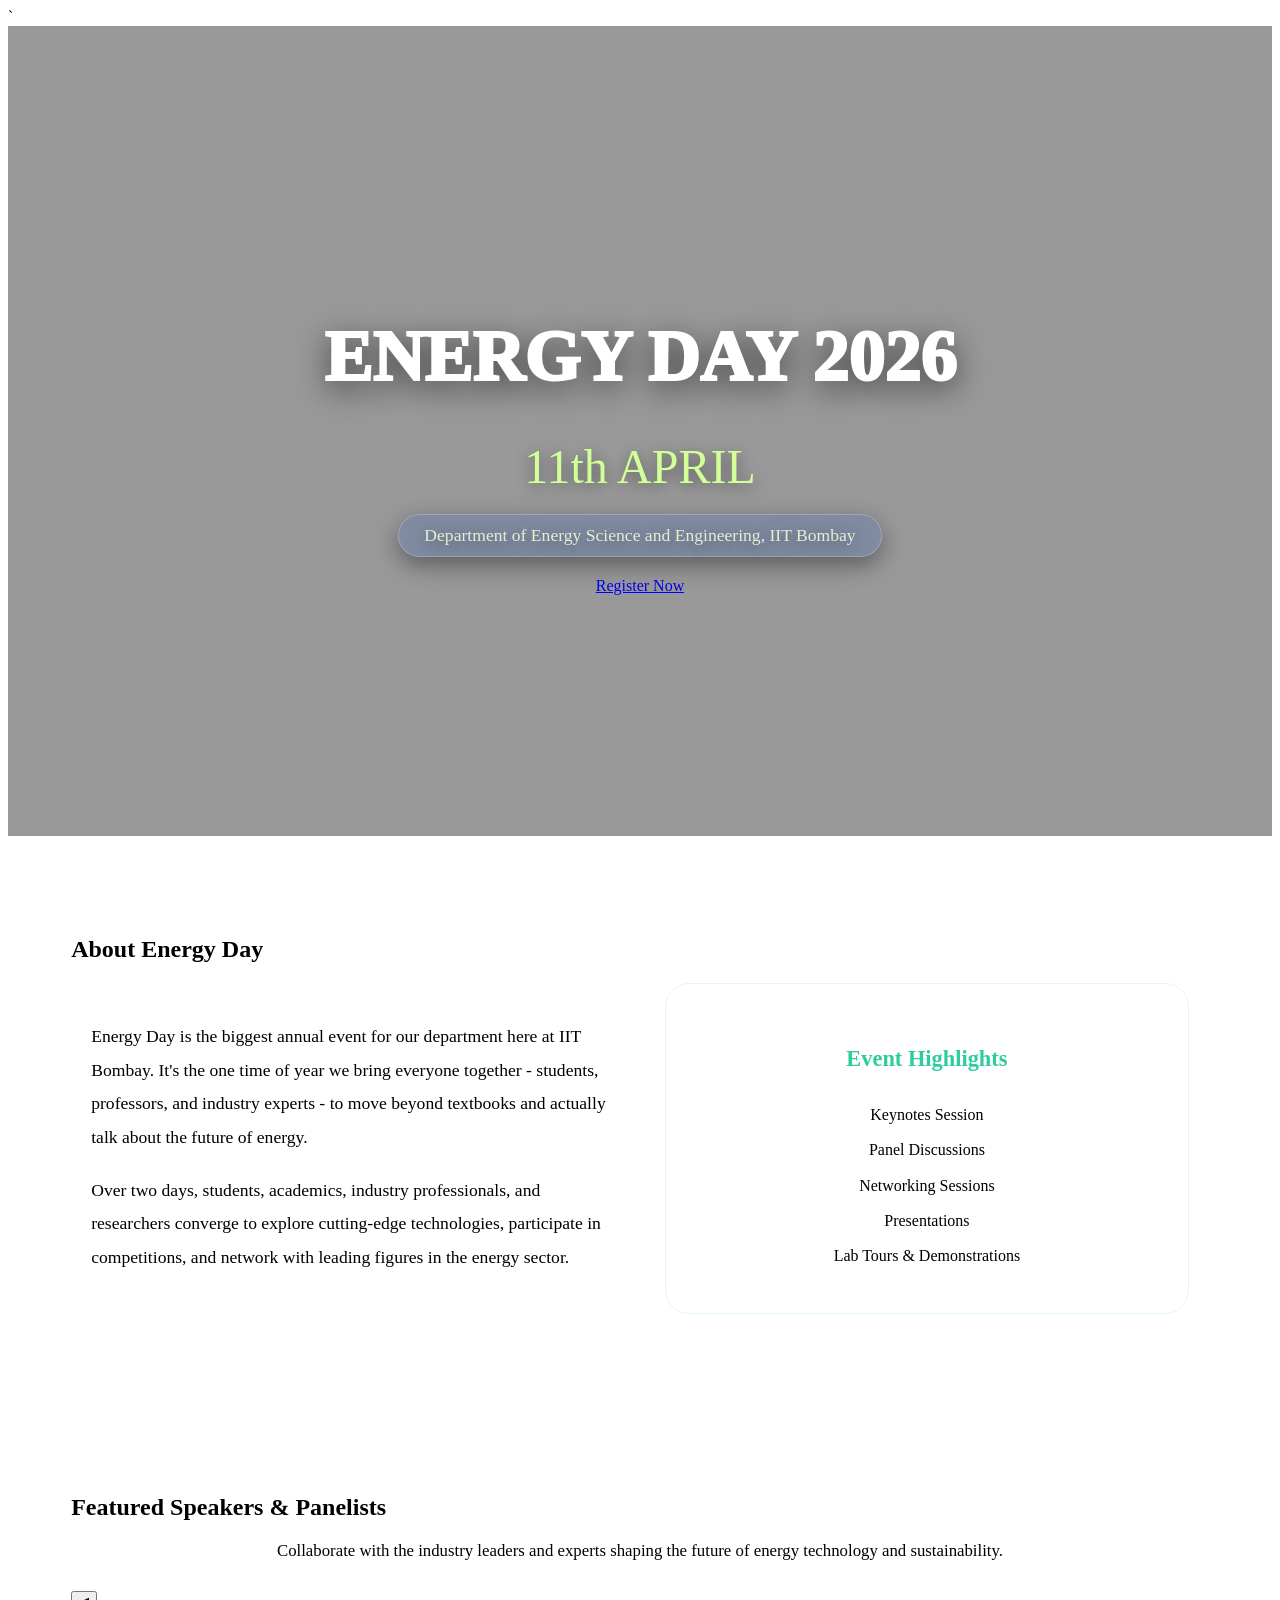
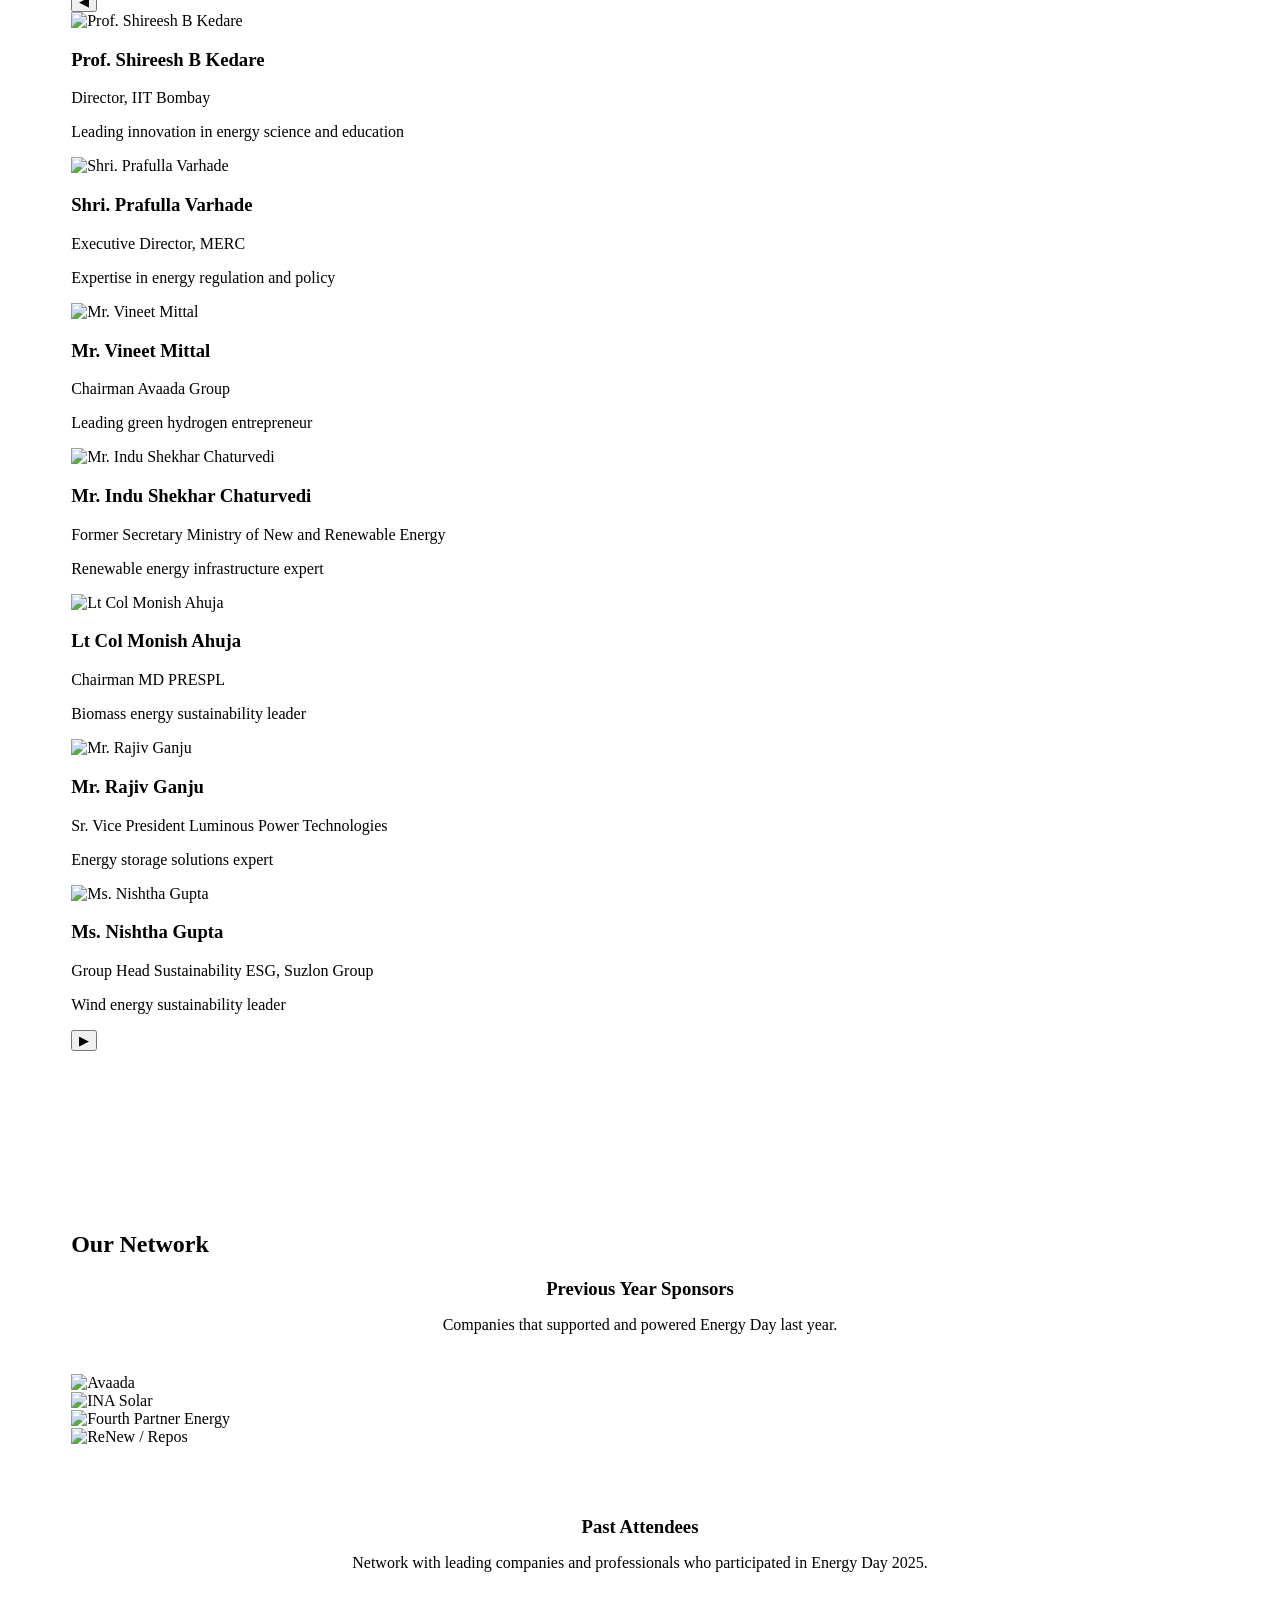
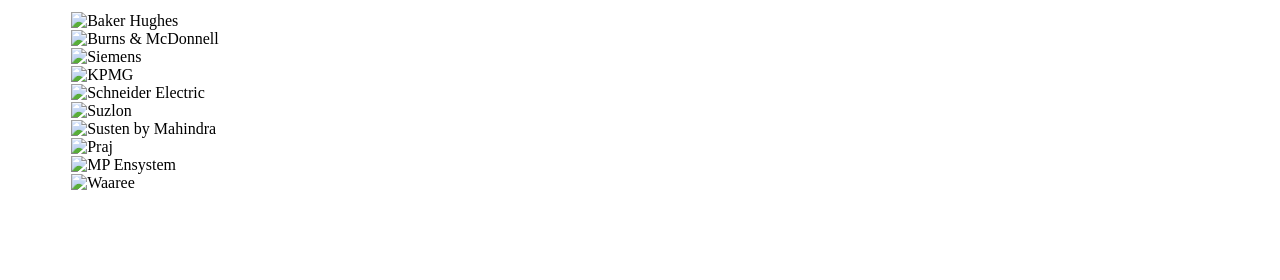
==== index.html @ 534e3291 "Add files via upload" ====
`<!DOCTYPE html>
<html lang="en">
<head>
    <meta charset="UTF-8">
    <meta name="viewport" content="width=device-width, initial-scale=1.0">
    <title>Energy Day 2026 | Home</title>
    <link rel="stylesheet" href="css/style.css">
    <link rel="stylesheet" href="https://cdnjs.cloudflare.com/ajax/libs/font-awesome/6.0.0/css/all.min.css">
    <link href="https://unpkg.com/aos@2.3.1/dist/aos.css" rel="stylesheet">
    <style>
        /* Hero Section */
        .hero {
            height: 90vh;
            position: relative;
            display: flex;
            flex-direction: column;
            justify-content: center;
            align-items: center;
            text-align: center;
            overflow: hidden;
            color: white;
        }

        .hero-video {
            position: absolute;
            top: 0;
            left: 0;
            width: 100%;
            height: 100%;
            object-fit: cover;
            z-index: 1;
        }

        .hero-overlay {
            position: absolute;
            top: 0;
            left: 0;
            width: 100%;
            height: 100%;
            background: rgba(0, 0, 0, 0.4);
            z-index: 2;
        }

        .hero-content {
            position: relative;
            z-index: 3;
            padding: 0 20px;
        }

        .hero-title {
            font-size: 4.5rem;
            margin-bottom: 15px;
            font-weight: 1000;
            text-shadow: 0 8px 32px rgba(0, 0, 0, 0.6);
        }

        .hero-date {
            color: #d2ff96;
            margin-bottom: 20px;
            font-size: 3rem;
            font-weight: 500;
            text-shadow: 0 4px 16px rgba(0, 0, 0, 0.5);
        }

        .hero-department {
            background: rgba(113, 131, 168, 0.6);
            backdrop-filter: blur(8px);
            -webkit-backdrop-filter: blur(8px);
            border: 1px solid rgba(233, 243, 240, 0.25);
            box-shadow: 0 8px 24px rgba(0, 0, 0, 0.4);
            color: rgb(226, 240, 207);
            font-size: 1.1rem;
            text-shadow: 0 4px 16px rgba(0, 0, 0, 0.5);
            display: table;
            margin: 0 auto 20px auto;
            padding: 10px 25px;
            border-radius: 50px;
            max-width: 800px;
            text-align: center;
        }

        .btn-register {
            background-color: #10b981;
            color: #064e3b;
            font-weight: 600;
            text-decoration: none;
            display: inline-block;
            padding: 12px 28px;
            border-radius: 12px;
            border: none;
            transition: all 0.3s ease;
            margin-top: 40px;
        }

        .btn-register:hover {
            background-color: #065f46;
            color: #ffffff;
        }

        /* About Section */
        .about-section {
            background: var(--section-grad);
            padding: 80px 5%;
        }

        .about-grid {
            display: grid;
            grid-template-columns: 1fr 1fr;
            gap: 50px;
            align-items: center;
            max-width: 1200px;
            margin: 0 auto;
            padding: 0 20px;
        }

        .about-text {
            font-size: 1.1rem;
            color: var(--text-main);
            line-height: 1.9;
            margin-bottom: 20px;
        }

        .highlights-card {
            background: var(--card-bg);
            padding: 40px;
            border-radius: 24px;
            border: 1px solid rgba(46, 204, 156, 0.15);
            box-shadow: var(--shadow);
        }

        .highlights-title {
            color: #2ecc9c;
            text-align: center;
            margin-bottom: 25px;
            font-size: 1.4rem;
        }

        .highlights-list {
            color: var(--text-main);
            text-align: center;
            line-height: 2.2;
            font-size: 1rem;
            list-style: none;
            padding: 0;
            margin: 0 auto;
        }

        /* Speakers Section */
        .speakers-section {
            padding: 80px 5%;
        }

        .speakers-intro {
            text-align: center;
            color: var(--text-muted);
            max-width: 800px;
            margin: 0 auto 30px;
            font-size: 1.05rem;
        }

        /* Network Section */
        .connect-section {
            padding: 80px 5%;
        }

        .subsection-title {
            text-align: center;
            margin-bottom: 15px;
        }

        .section-desc {
            text-align: center;
            color: var(--text-muted);
            margin-bottom: 40px;
        }

        /* Responsive */
        @media (max-width: 768px) {
            .hero-title {
                font-size: 2.5rem !important;
            }
            .hero-date {
                font-size: 1.3rem !important;
            }
            .hero-department {
                font-size: 0.95rem !important;
            }
            .about-grid {
                grid-template-columns: 1fr !important;
                gap: 30px !important;
            }
            .about-text {
                font-size: 1rem !important;
            }
        }

        @media (max-width: 480px) {
            .hero {
                height: 80vh !important;
            }
            .hero-title {
                font-size: 1.5rem !important;
                line-height: 1.3;
                margin-bottom: 12px;
            }
            .hero-date {
                font-size: 1rem !important;
                margin-bottom: 15px;
            }
            .hero-department {
                font-size: 0.85rem !important;
                line-height: 1.5;
                max-width: 95% !important;
            }
            .btn-register {
                font-size: 0.9rem;
                padding: 10px 24px;
            }
            .highlights-card {
                padding: 25px !important;
            }
            .highlights-title {
                font-size: 1.2rem !important;
            }
            .highlights-list {
                font-size: 0.9rem !important;
            }
        }
    </style>
</head>
<body>
    <div id="site-header"></div>

    <header class="hero">
        <video class="hero-video" autoplay loop muted playsinline preload="metadata"
            src="./assets/images/background home page video .mp4">
        </video>

        <div class="hero-overlay"></div>

        <div class="hero-content">
            <h1 class="hero-title" data-aos="fade-up">
                ENERGY DAY 2026
            </h1>
            
            <h2 class="hero-date" data-aos="fade-up" data-aos-delay="100">
                11th APRIL
            </h2>

            <p class="hero-department" data-aos="fade-up" data-aos-delay="200">
                Department of Energy Science and Engineering, IIT Bombay
            </p>

            
            <div data-aos="fade-up" data-aos-delay="400">
                <a href="register.html" class="btn">
                    Register Now
                </a>
            </div>
            
        </div>
    </header>

    <section class="about-section">
        <h2 class="section-title">About Energy Day</h2>
        <div class="about-grid">
            <div>
                <p class="about-text">
                    Energy Day is the biggest annual event for our department here at IIT Bombay. 
                    It's the one time of year we bring everyone together - students, professors, and industry experts - to move beyond textbooks and actually talk about the future of energy.                </p>
                <p class="about-text">
                    Over two days, students, academics, industry professionals, and
                    researchers converge to explore cutting-edge technologies,
                    participate in competitions, and network with leading figures in the
                    energy sector.
                </p>
            </div>
            <div class="highlights-card">
                <h3 class="highlights-title">Event Highlights</h3>
                <ul class="highlights-list">
                    <li>Keynotes Session</li>
                    <li>Panel Discussions</li>
                    <li>Networking Sessions</li>
                    <li>Presentations</li>
                    <li>Lab Tours & Demonstrations</li>
                </ul>
            </div>
        </div>
    </section>

    <section class="speakers-section">
        <h2 class="section-title">Featured Speakers & Panelists</h2>
        <p class="speakers-intro">
            Collaborate with the industry leaders and experts shaping the future of energy technology and sustainability.
        </p>
        <div class="speakers-carousel" data-aos="zoom-in-up">
            <button class="speakers-control speakers-prev" aria-label="Previous speakers" onclick="scrollSpeakers(-1)">
                &#9664;
            </button>
            <div class="speakers-wrapper" id="speakersWrapper">
                <div class="speaker-card">
                    <img src="./assets/images/SPEAKER LIST/PROF. SHIREESH B KEDARE.JPG" alt="Prof. Shireesh B Kedare">
                    <h3>Prof. Shireesh B Kedare</h3>
                    <p class="speaker-role">Director, IIT Bombay</p>
                    <p class="speaker-desc">Leading innovation in energy science and education</p>
                </div>
                <div class="speaker-card">
                    <img src="./assets/images/SPEAKER LIST/SHRI. PRAFULLA VARHADE.jpg" alt="Shri. Prafulla Varhade">
                    <h3>Shri. Prafulla Varhade</h3>
                    <p class="speaker-role">Executive Director, MERC</p>
                    <p class="speaker-desc">Expertise in energy regulation and policy</p>
                </div>
                <div class="speaker-card">
                    <img src="assets/images/SPEAKER LIST/MR. VINEET MITTAL.jfif" alt="Mr. Vineet Mittal">
                    <h3>Mr. Vineet Mittal</h3>
                    <p class="speaker-role">Chairman Avaada Group</p>
                    <p class="speaker-desc">Leading green hydrogen entrepreneur</p>
                </div>
                <div class="speaker-card">
                    <img src="./assets/images/SPEAKER LIST/MR. INDU SHEKHAR CHATURVED.jpg" alt="Mr. Indu Shekhar Chaturvedi">
                    <h3>Mr. Indu Shekhar Chaturvedi</h3>
                    <p class="speaker-role">Former Secretary Ministry of New and Renewable Energy</p>
                    <p class="speaker-desc">Renewable energy infrastructure expert</p>
                </div>
                <div class="speaker-card">
                    <img src="assets/images/SPEAKER LIST/Lt Col Monish Ahuja.jfif" alt="Lt Col Monish Ahuja">
                    <h3>Lt Col Monish Ahuja</h3>
                    <p class="speaker-role">Chairman MD PRESPL</p>
                    <p class="speaker-desc">Biomass energy sustainability leader</p>
                </div>
                <div class="speaker-card">
                    <img src="assets/images/SPEAKER LIST/MR.RAJIV GANJU.jfif" alt="Mr. Rajiv Ganju">
                    <h3>Mr. Rajiv Ganju</h3>
                    <p class="speaker-role">Sr. Vice President Luminous Power Technologies</p>
                    <p class="speaker-desc">Energy storage solutions expert</p>
                </div>
                <div class="speaker-card">
                    <img src="assets/images/SPEAKER LIST//MS. NISHTHA GUPTA.jfif" alt="Ms. Nishtha Gupta">
                    <h3>Ms. Nishtha Gupta</h3>
                    <p class="speaker-role">Group Head Sustainability ESG, Suzlon Group</p>
                    <p class="speaker-desc">Wind energy sustainability leader</p>
                </div>
            </div>
            <button class="speakers-control speakers-next" aria-label="Next speakers" onclick="scrollSpeakers(1)">
                &#9654;
            </button>
        </div>
    </section>

    <section class="connect-section">
        <h2 class="section-title">Our Network</h2>

        <h3 class="subsection-title">Previous Year Sponsors</h3>
        <p class="section-desc">
            Companies that supported and powered Energy Day last year.
        </p>

        <div class="sponsors-grid">
            <div class="card">
                <img src="assets/images/avaada.jfif" alt="Avaada">
            </div>
            <div class="card">
                <img src="assets/images/ina solar.png" alt="INA Solar">
            </div>
            <div class="card">
                <img src="assets/images/fourth parter energy.jfif" alt="Fourth Partner Energy">
            </div>
            <div class="card">
                <img src="assets/images/repos.png" alt="ReNew / Repos">
            </div>
        </div>

        <h3 class="subsection-title" style="margin-top: 70px;">Past Attendees</h3>
        <p class="section-desc">
            Network with leading companies and professionals who participated in Energy Day 2025.
        </p>

        <div class="attendees-grid">
            <div class="card"><img src="assets/images/baker hughes.png" alt="Baker Hughes"></div>
            <div class="card"><img src="assets/images/burns mc donnell.png" alt="Burns & McDonnell"></div>
            <div class="card"><img src="assets/images/SIEMENS.png" alt="Siemens"></div>
            <div class="card"><img src="assets/images/kpmg.png" alt="KPMG"></div>
            <div class="card"><img src="assets/images/schneider electric.webp" alt="Schneider Electric"></div>
            <div class="card"><img src="assets/images/Suzlon_logo_JPG.jpg.avif" alt="Suzlon"></div>
            <div class="card"><img src="assets/images/susten mahindra.png" alt="Susten by Mahindra"></div>
            <div class="card"><img src="assets/images/praj.png" alt="Praj"></div>
            <div class="card"><img src="assets/images/mp ensystem.jfif" alt="MP Ensystem"></div>
            <div class="card"><img src="assets/images/waaree.png" alt="Waaree"></div>
        </div>
    </section>

    <div id="site-footer"></div>

    <script src="https://unpkg.com/aos@2.3.1/dist/aos.js"></script>
    <script src="js/site.js"></script>
    <script src="js/main.js"></script>
    <script>
        AOS.init({ duration: 800, once: true });
    </script>
</body>
</html>
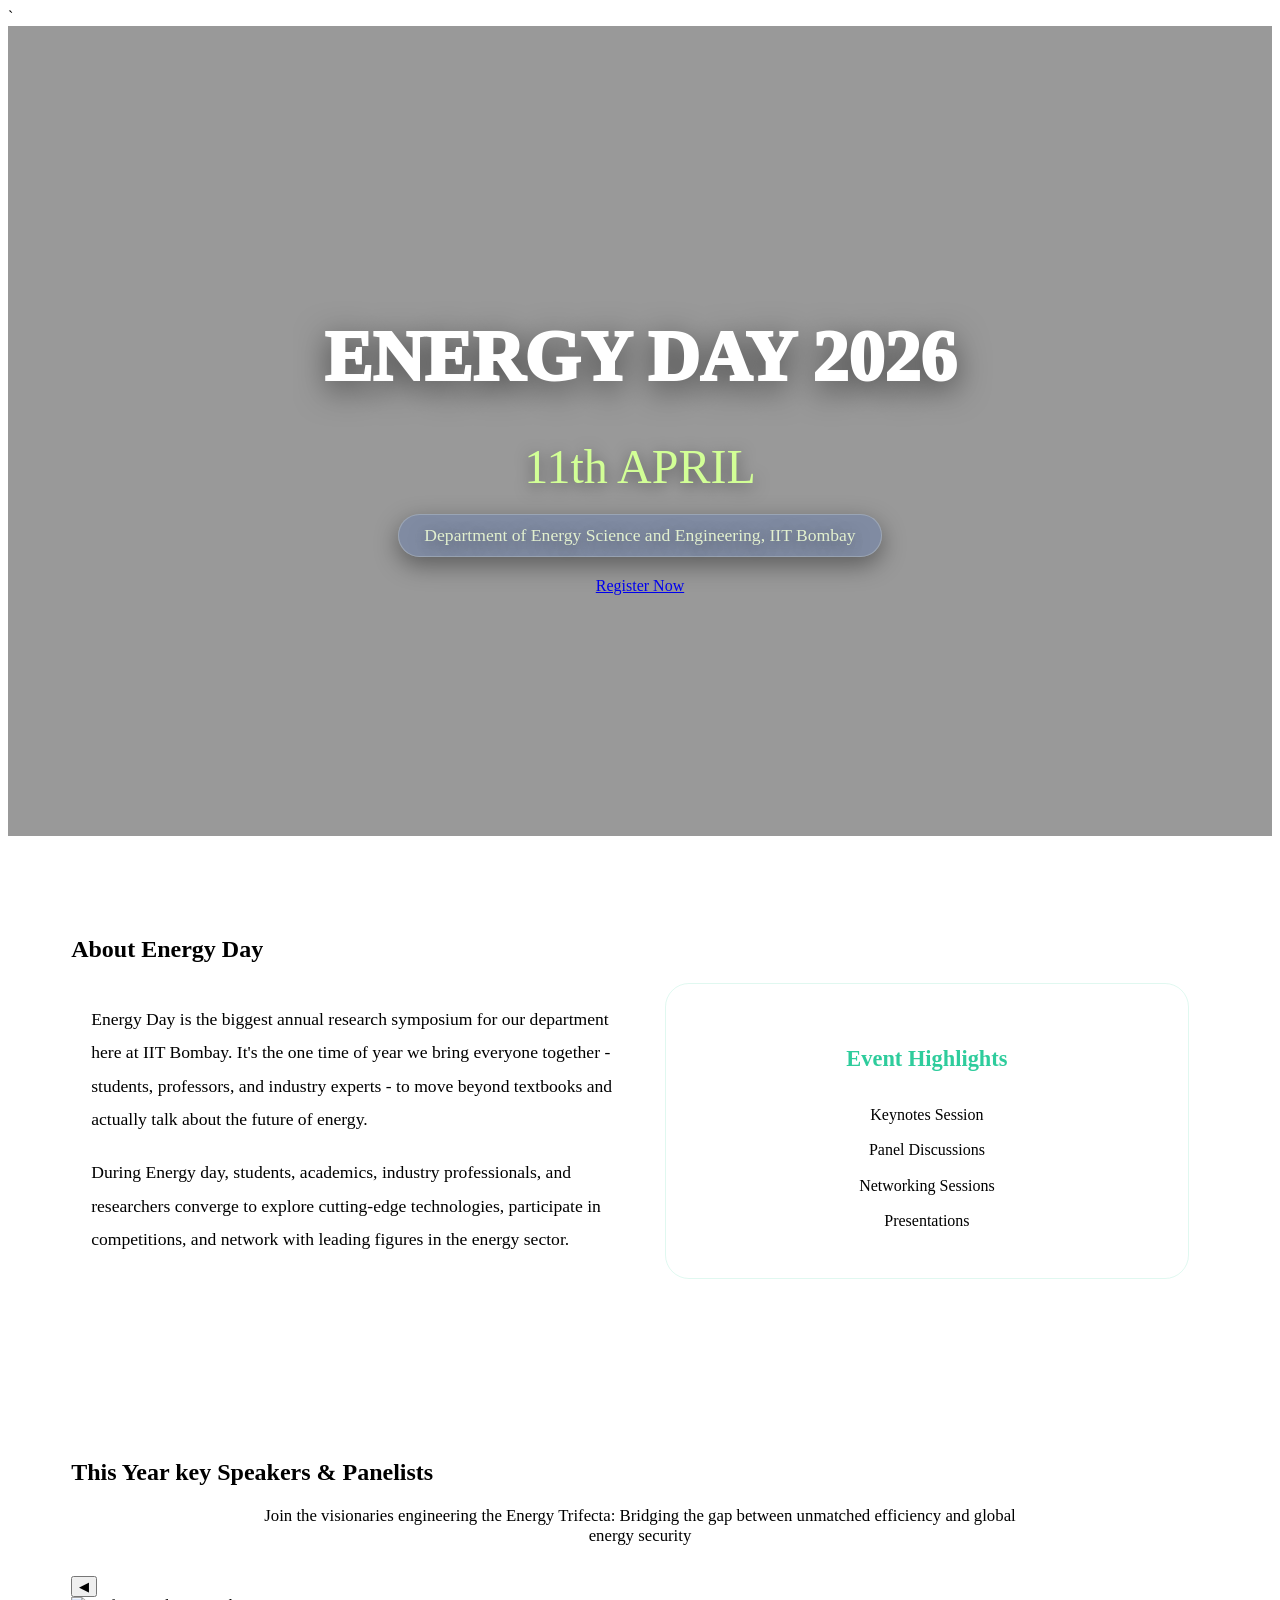
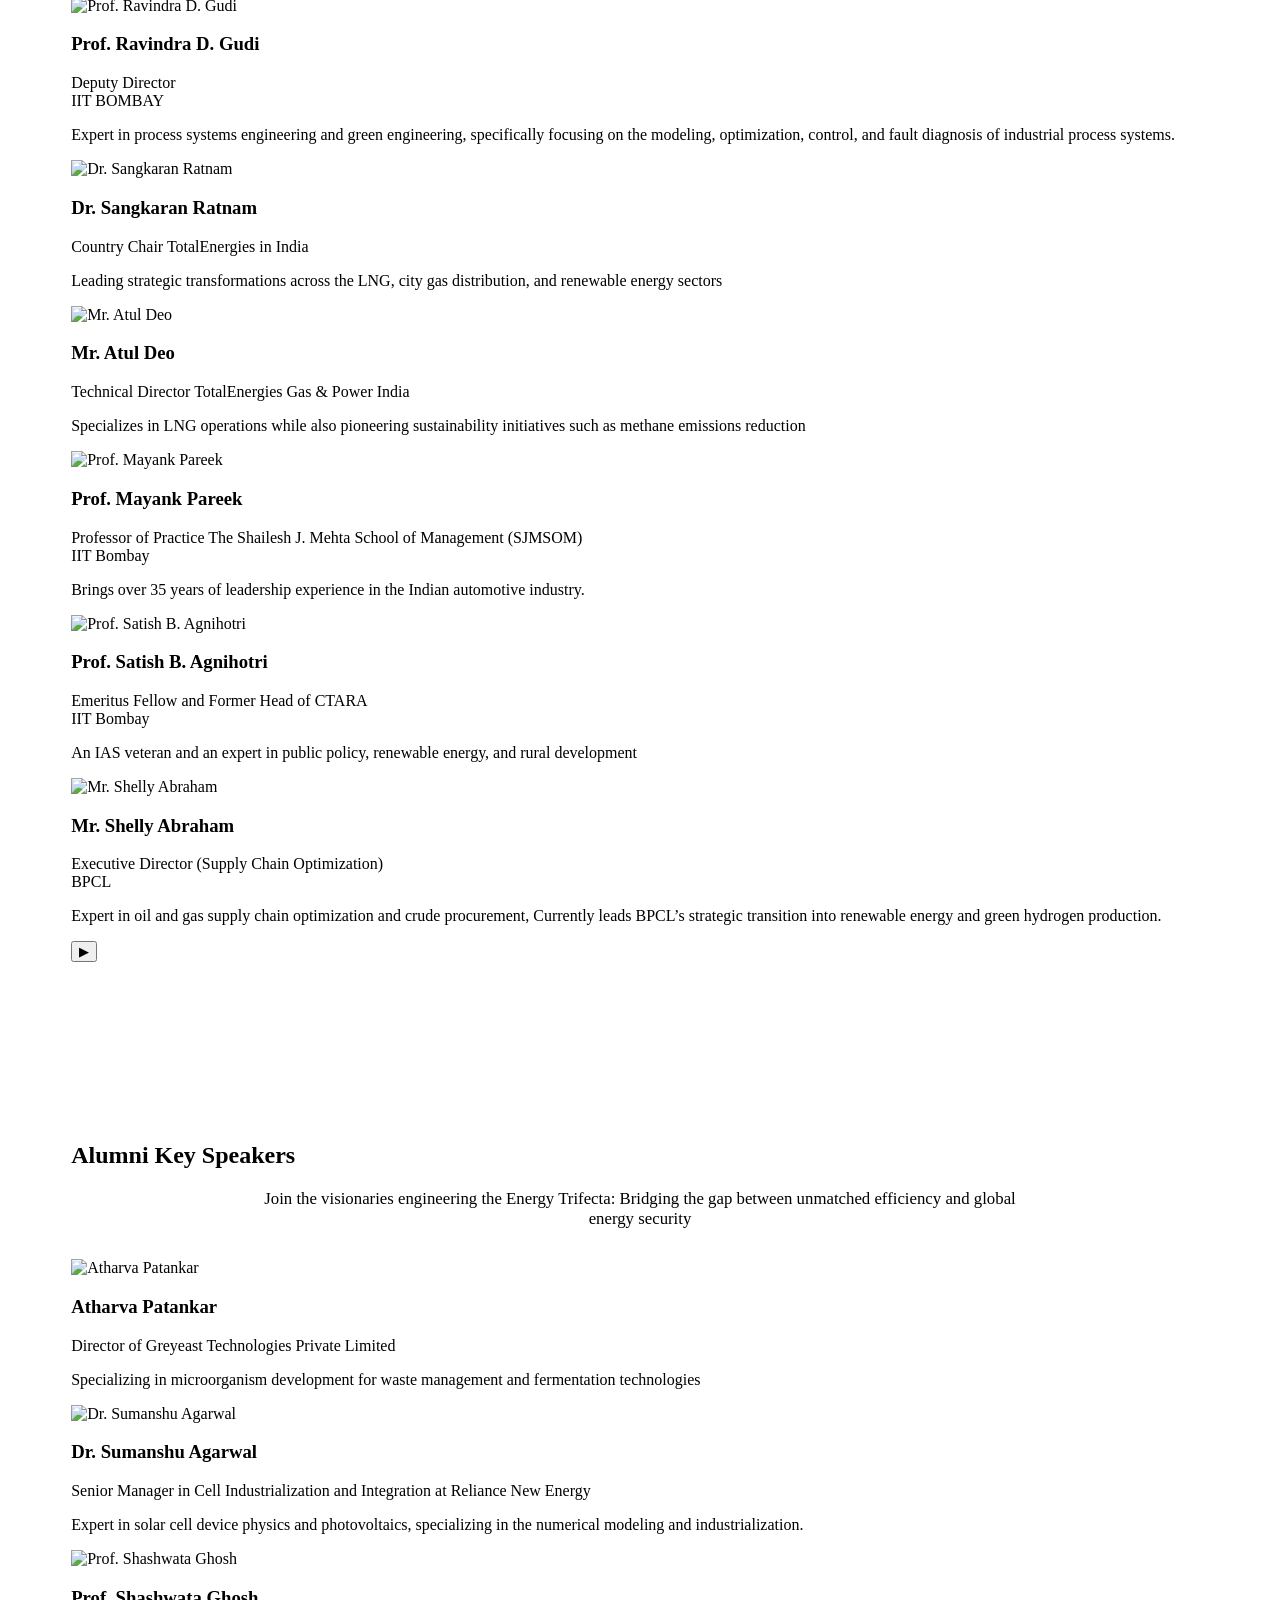
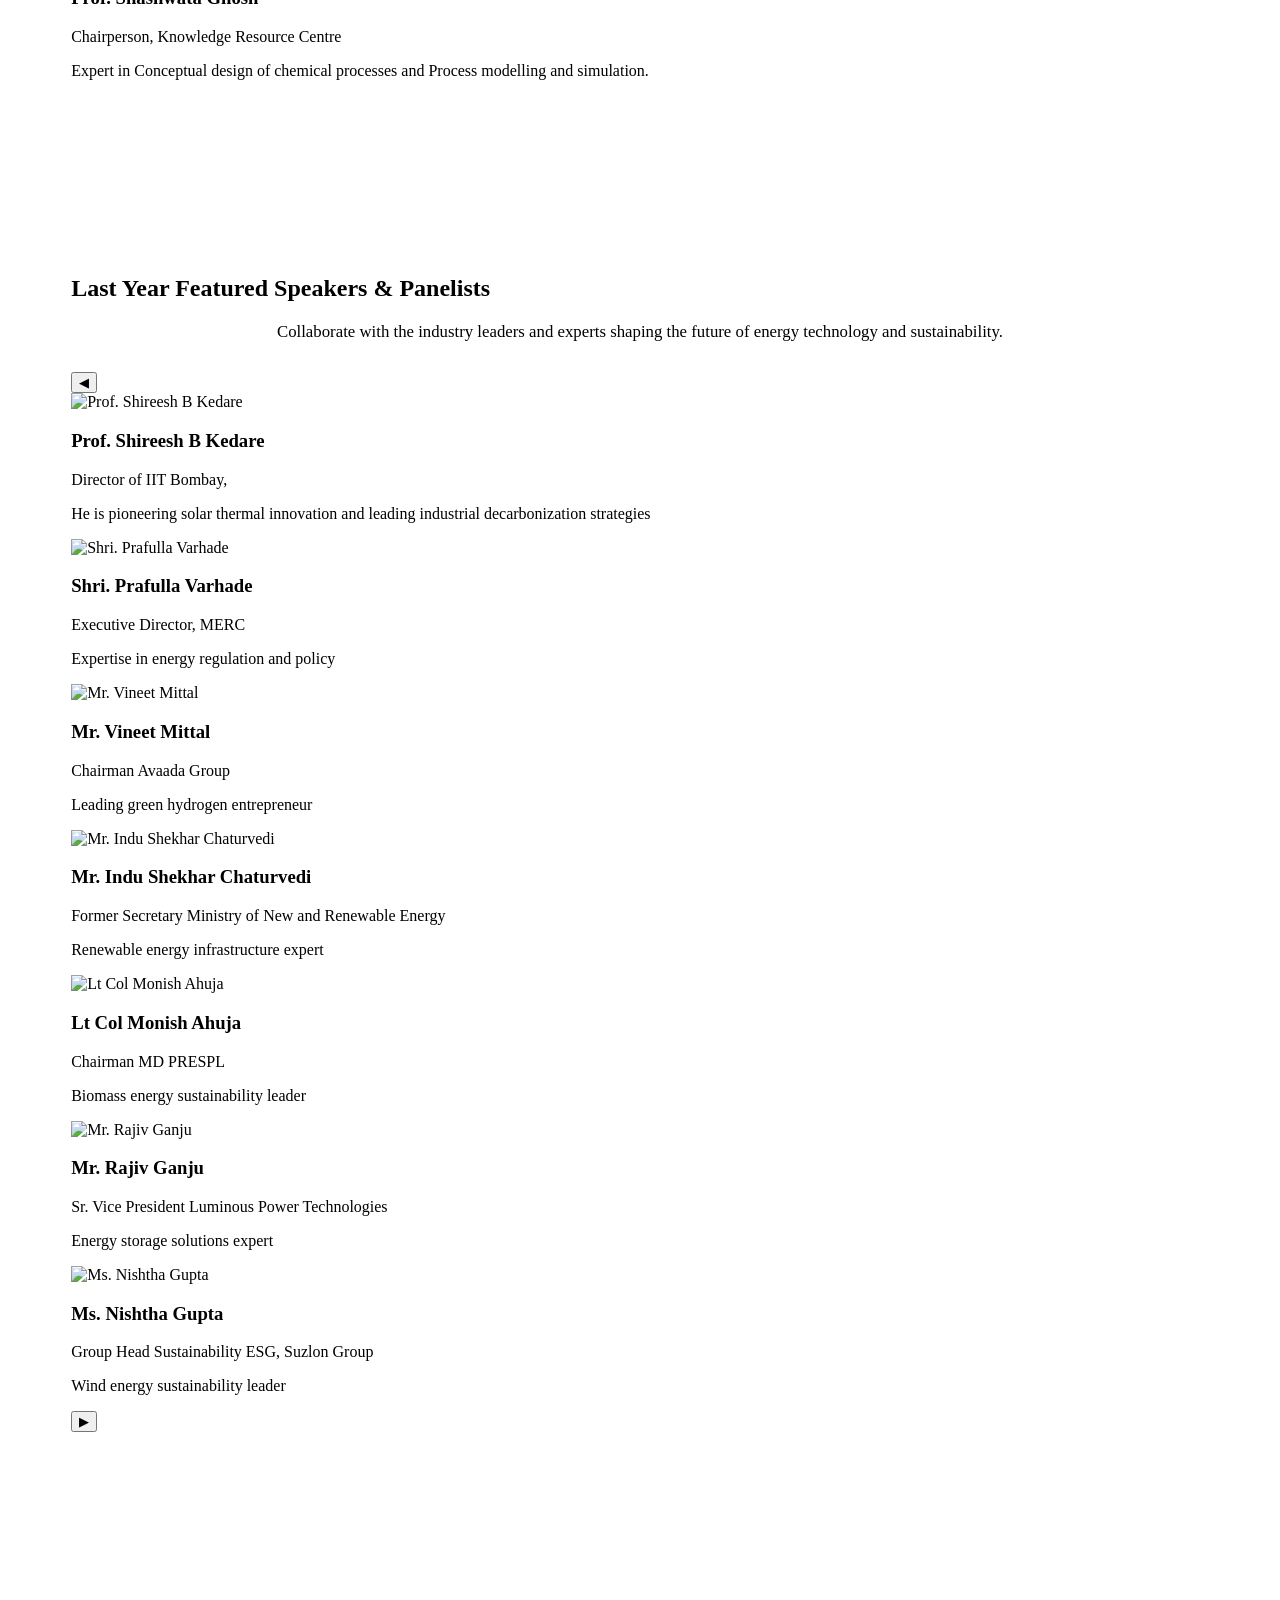
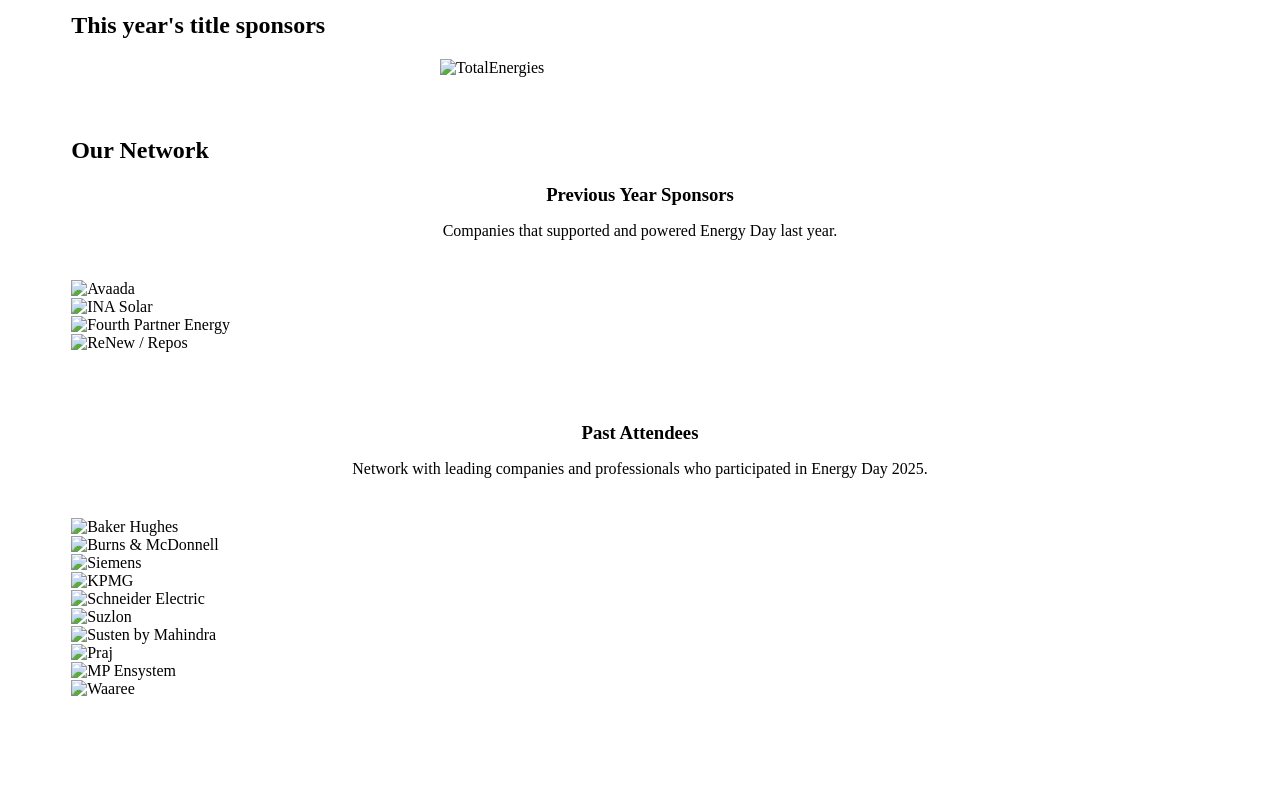
==== commit 5a0732de: "Add files via upload" ====
--- a/index.html
+++ b/index.html
@@ -194,6 +194,119 @@
             }
         }
 
+        /* Theme Section */
+        .theme-section {
+            background: linear-gradient(135deg, rgba(16, 185, 129, 0.1) 0%, rgba(59, 130, 246, 0.1) 100%);
+            padding: 60px 5%;
+            text-align: center;
+            border-top: 2px solid #10b981;
+            border-bottom: 2px solid #10b981;
+        }
+
+        .theme-label {
+            color: #10b981;
+            font-size: 1.1rem;
+            font-weight: 600;
+            text-transform: uppercase;
+            letter-spacing: 2px;
+            margin-bottom: 15px;
+        }
+
+        .theme-title {
+            color: white;
+            font-size: 3rem;
+            font-weight: bold;
+            margin-bottom: 25px;
+            text-shadow: 0 4px 16px rgba(0, 0, 0, 0.3);
+        }
+
+        .theme-pillars {
+            display: flex;
+            justify-content: center;
+            gap: 30px;
+            flex-wrap: wrap;
+            max-width: 900px;
+            margin: 0 auto;
+        }
+
+        .pillar {
+            background: rgba(16, 185, 129, 0.15);
+            border: 2px solid #10b981;
+            padding: 20px 30px;
+            border-radius: 12px;
+            color: #d2ff96;
+            font-size: 1.1rem;
+            font-weight: 600;
+            text-transform: capitalize;
+            min-width: 150px;
+        }
+
+        @media (max-width: 768px) {
+            .theme-title {
+                font-size: 2rem !important;
+            }
+            .theme-pillars {
+                gap: 15px !important;
+            }
+            .pillar {
+                padding: 15px 20px !important;
+                font-size: 1rem !important;
+            }
+        }
+
+        /* Trifecta Section */
+        .trifecta-title {
+            font-size: 2.2rem;
+            font-weight: bold;
+            color: white;
+            margin-bottom: 20px;
+            text-shadow: 0 4px 16px rgba(0, 0, 0, 0.3);
+            letter-spacing: 1px;
+        }
+
+        .trifecta-pillars {
+            display: flex;
+            justify-content: center;
+            gap: 20px;
+            flex-wrap: wrap;
+            max-width: 800px;
+            margin: 0 auto;
+        }
+
+        .trifecta-pill {
+            background: transparent;
+            border: 2px solid #10b981;
+            color: #d2ff96;
+            padding: 12px 28px;
+            border-radius: 8px;
+            font-size: 1rem;
+            font-weight: 600;
+            text-transform: capitalize;
+            box-shadow: none;
+            transition: all 0.3s ease;
+            text-shadow: none;
+        }
+
+        .trifecta-pill:hover {
+            background: rgba(16, 185, 129, 0.15);
+            border-color: #d2ff96;
+            color: #ffffff;
+            transform: none;
+        }
+
+        @media (max-width: 768px) {
+            .trifecta-title {
+                font-size: 2rem !important;
+            }
+            .trifecta-pillars {
+                gap: 15px !important;
+            }
+            .trifecta-pill {
+                padding: 10px 20px !important;
+                font-size: 1rem !important;
+            }
+        }
+
         @media (max-width: 480px) {
             .hero {
                 height: 80vh !important;
@@ -225,7 +338,22 @@
             .highlights-list {
                 font-size: 0.9rem !important;
             }
-        }
+            .trifecta-title {
+                font-size: 1.5rem !important;
+                margin-bottom: 15px !important;
+            }
+            .trifecta-pillars {
+                gap: 10px !important;
+                flex-direction: column;
+            }
+            .trifecta-pill {
+                width: 100% !important;
+                padding: 8px 16px !important;
+                font-size: 0.95rem !important;
+            }
+          
+            }
+        
     </style>
 </head>
 <body>
@@ -257,19 +385,23 @@
                     Register Now
                 </a>
             </div>
+
+           
             
         </div>
     </header>
+
+   
 
     <section class="about-section">
         <h2 class="section-title">About Energy Day</h2>
         <div class="about-grid">
             <div>
                 <p class="about-text">
-                    Energy Day is the biggest annual event for our department here at IIT Bombay. 
+                    Energy Day is the biggest annual research symposium for our department here at IIT Bombay. 
                     It's the one time of year we bring everyone together - students, professors, and industry experts - to move beyond textbooks and actually talk about the future of energy.                </p>
                 <p class="about-text">
-                    Over two days, students, academics, industry professionals, and
+                    During Energy day, students, academics, industry professionals, and
                     researchers converge to explore cutting-edge technologies,
                     participate in competitions, and network with leading figures in the
                     energy sector.
@@ -282,27 +414,116 @@
                     <li>Panel Discussions</li>
                     <li>Networking Sessions</li>
                     <li>Presentations</li>
-                    <li>Lab Tours & Demonstrations</li>
+                    <!---<li>Lab Tours & Demonstrations</li>-->
                 </ul>
             </div>
         </div>
     </section>
 
+     
+
+ <section class="speakers-section">
+        <h2 class="section-title">This Year key Speakers & Panelists</h2>
+        <p class="speakers-intro">
+            Join the visionaries engineering the Energy Trifecta: Bridging the gap between unmatched efficiency and global energy security
+        </p>
+        <div class="speakers-carousel" data-aos="zoom-in-up">
+            <button class="speakers-control speakers-prev" aria-label="Previous speakers" onclick="scrollSpeakers(-1, event)">
+                &#9664
+            </button>
+            <div class="speakers-wrapper" id="speakersWrapper">
+
+    <div class="speaker-card">
+        <img src="https://acr.iitbombay.org/wp-content/uploads/2023/08/DonorInti_461x530_0001_ProfGudi461x530.jpg" alt="Prof. Ravindra D. Gudi">
+        <h3 class="speaker-name">Prof. Ravindra D. Gudi</h3>
+        <p class="speaker-role">Deputy Director</br> IIT BOMBAY</p>
+        <p class="speaker-desc">Expert in process systems engineering and green engineering, specifically focusing on the modeling, optimization, control, and fault diagnosis of industrial process systems.</p>
+    </div>
+
+    <div class="speaker-card">
+        <img src="https://raw.githubusercontent.com/sumedh-sd/ENERGY-DAY-2026/main/photo/Photograph%20Upload%20%20%20(File%20responses)/sangkaran.jpg" alt="Dr. Sangkaran Ratnam">
+        <h3 class="speaker-name">Dr. Sangkaran Ratnam</h3>
+        <p class="speaker-role">Country Chair TotalEnergies in India</p>
+        <p class="speaker-desc">Leading strategic transformations across the LNG, city gas distribution, and renewable energy sectors</p>
+    </div>
+
+    <div class="speaker-card">
+        <img src="https://raw.githubusercontent.com/sumedh-sd/ENERGY-DAY-2026/main/photo/Photograph%20Upload%20%20%20(File%20responses)/atul%20deo.jpg" alt="Mr. Atul Deo">
+        <h3 class="speaker-name">Mr. Atul Deo</h3>
+        <p class="speaker-role">Technical Director TotalEnergies Gas & Power India</p>
+        <p class="speaker-desc">Specializes in LNG operations while also pioneering sustainability initiatives such as methane emissions reduction</p>
+    </div>
+
+    <div class="speaker-card">
+        <img src="https://raw.githubusercontent.com/sumedh-sd/ENERGY-DAY-2026/main/photo/Photograph%20Upload%20%20%20(File%20responses)/Mayank-Pareek.png" alt="Prof. Mayank Pareek">
+        <h3 class="speaker-name">Prof. Mayank Pareek</h3>
+        <p class="speaker-role">Professor of Practice The Shailesh J. Mehta School of Management (SJMSOM)</br> IIT Bombay</p>
+        <p class="speaker-desc">Brings over 35 years of leadership experience in the Indian automotive industry.</p>
+    </div>
+
+    <div class="speaker-card">
+        <img src="https://raw.githubusercontent.com/sumedh-sd/ENERGY-DAY-2026/main/photo/Photograph%20Upload%20%20%20(File%20responses)/satish-balram-agnihotri-profile.jpg" alt="Prof. Satish B. Agnihotri">
+        <h3 class="speaker-name">Prof. Satish B. Agnihotri</h3>
+        <p class="speaker-role">Emeritus Fellow and Former Head of CTARA</br> IIT Bombay</p>
+        <p class="speaker-desc">An IAS veteran and an expert in public policy, renewable energy, and rural development</p>
+    </div>
+
+     <div class="speaker-card">
+        <img src="https://raw.githubusercontent.com/sumedh-sd/ENERGY-DAY-2026/main/photo/Photograph%20Upload%20%20%20(File%20responses)/Shelly%20Abraham.jpg" alt="Mr. Shelly Abraham">
+        <h3 class="speaker-name">Mr. Shelly Abraham</h3>
+        <p class="speaker-role">Executive Director (Supply Chain Optimization)</br> BPCL</p>
+        <p class="speaker-desc">Expert in oil and gas supply chain optimization and crude procurement, Currently leads BPCL’s strategic transition into renewable energy and green hydrogen production.</p>
+    </div>
+
+</div><button class="speakers-control speakers-next" aria-label="Next speakers" onclick="scrollSpeakers(1, event)">
+                &#9654
+            </button>
+        </div>
+    </section>
+<section class="speakers-section">
+        <h2 class="section-title">Alumni Key Speakers</h2>
+        <p class="speakers-intro">
+            Join the visionaries engineering the Energy Trifecta: Bridging the gap between unmatched efficiency and global energy security
+        </p>
+        <div class="speakers-grid-container" data-aos="zoom-in-up">
+            <div class="speakers-grid">
+                <div class="speaker-card">
+                    <img src="https://raw.githubusercontent.com/sumedh-sd/ENERGY-DAY-2026/main/photo/Photograph%20Upload%20%20%20(File%20responses)/Atharva%20Patankar.jpg" alt="Atharva Patankar">
+                    <h3>Atharva Patankar</h3>
+                    <p class="speaker-role">Director of Greyeast Technologies Private Limited</p>
+                    <p class="speaker-desc">Specializing in microorganism development for waste management and fermentation technologies</p>
+                </div>
+                
+                <div class="speaker-card">
+                    <img src="https://raw.githubusercontent.com/sumedh-sd/ENERGY-DAY-2026/main/photo/Photograph%20Upload%20%20%20(File%20responses)/sumanshu%20agarwal.jpg" alt="Dr. Sumanshu Agarwal">
+                    <h3>Dr. Sumanshu Agarwal </h3>
+                    <p class="speaker-role">Senior Manager in Cell Industrialization and Integration at Reliance New Energy</p>
+                    <p class="speaker-desc">Expert in solar cell device physics and photovoltaics, specializing in the numerical modeling and industrialization.</p>
+                </div>
+                <div class="speaker-card">
+                    <img src="https://raw.githubusercontent.com/sumedh-sd/ENERGY-DAY-2026/main/photo/Photograph%20Upload%20%20%20(File%20responses)/ProfilePhoto_ShashwataGhosh.jpg" alt="Prof. Shashwata Ghosh">
+                    <h3>Prof. Shashwata Ghosh</h3>
+                    <p class="speaker-role">Chairperson, Knowledge Resource Centre</p>
+                    <p class="speaker-desc">Expert in Conceptual design of chemical processes and Process modelling and simulation.</p>
+                </div>            </div>
+        </div>
+    </section>
     <section class="speakers-section">
-        <h2 class="section-title">Featured Speakers & Panelists</h2>
+        <h2 class="section-title">Last Year Featured Speakers & Panelists</h2>
         <p class="speakers-intro">
             Collaborate with the industry leaders and experts shaping the future of energy technology and sustainability.
         </p>
         <div class="speakers-carousel" data-aos="zoom-in-up">
-            <button class="speakers-control speakers-prev" aria-label="Previous speakers" onclick="scrollSpeakers(-1)">
-                &#9664;
+            <button class="speakers-control speakers-prev" aria-label="Previous speakers" onclick="scrollSpeakers(-1, event)">
+                &#9664
             </button>
-            <div class="speakers-wrapper" id="speakersWrapper">
+            <div class="speakers-wrapper" id="speakersWrapper2">
                 <div class="speaker-card">
                     <img src="./assets/images/SPEAKER LIST/PROF. SHIREESH B KEDARE.JPG" alt="Prof. Shireesh B Kedare">
                     <h3>Prof. Shireesh B Kedare</h3>
-                    <p class="speaker-role">Director, IIT Bombay</p>
-                    <p class="speaker-desc">Leading innovation in energy science and education</p>
+                    <p class="speaker-role">Director of IIT Bombay,</p>
+                    <p class="speaker-desc">He is pioneering solar thermal innovation and leading industrial decarbonization strategies</p>
+
                 </div>
                 <div class="speaker-card">
                     <img src="./assets/images/SPEAKER LIST/SHRI. PRAFULLA VARHADE.jpg" alt="Shri. Prafulla Varhade">
@@ -341,16 +562,26 @@
                     <p class="speaker-desc">Wind energy sustainability leader</p>
                 </div>
             </div>
-            <button class="speakers-control speakers-next" aria-label="Next speakers" onclick="scrollSpeakers(1)">
-                &#9654;
+            <button class="speakers-control speakers-next" aria-label="Next speakers" onclick="scrollSpeakers(1, event)">
+                &#9654
             </button>
         </div>
     </section>
 
+
     <section class="connect-section">
+        <h2 class="section-title">This year's title sponsors</h2>
+
+        <div class="sponsors-grid" style="max-width: 400px; margin: 0 auto 60px;">
+        <div class="card" >
+                <img src="https://raw.githubusercontent.com/sumedh-sd/ENERGY-DAY-2026/main/photo/Photograph%20Upload%20%20%20(File%20responses)/Total%20energies.png" 
+                alt="TotalEnergies">       
+            </div>
+        </div>
+        </div>
+
         <h2 class="section-title">Our Network</h2>
-
-        <h3 class="subsection-title">Previous Year Sponsors</h3>
+                <h3 class="subsection-title">Previous Year Sponsors</h3>
         <p class="section-desc">
             Companies that supported and powered Energy Day last year.
         </p>
